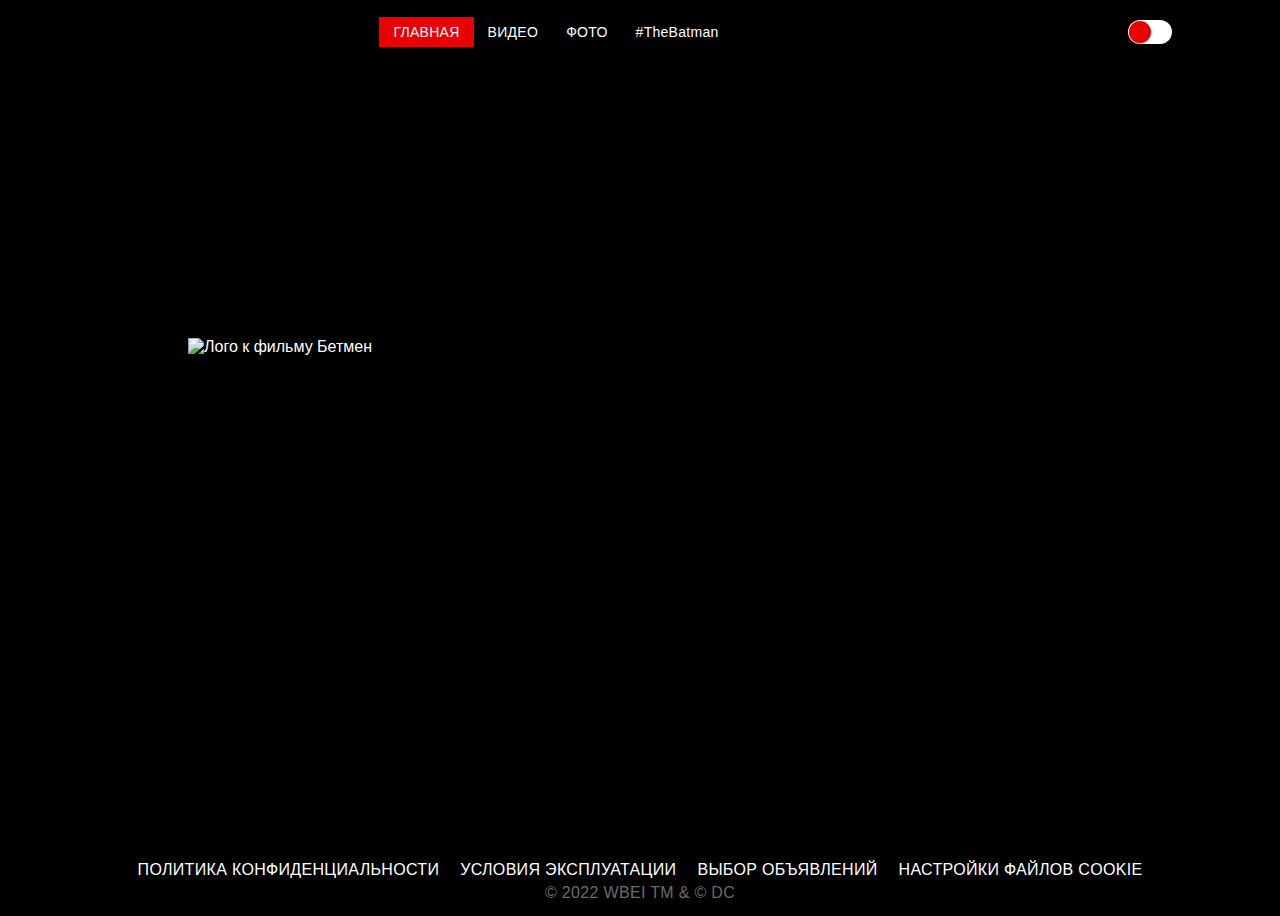
==== index.html @ aa9ab020 "16-02-22" ====
<!DOCTYPE html>
<html lang="ru">
<head>
    <meta charset="UTF-8">
    <meta http-equiv="X-UA-Compatible" content="IE=edge">
    <meta name="viewport" content="width=device-width, initial-scale=1.0">
    <link rel="stylesheet" href="css/style.css">
    <link rel="stylesheet" href="css/normalize.css">
    <title>BATMAN-2022</title>
</head>
<body>
    <header class="header">
        <button class="burger">menu</button>
    <nav class="header__navigation navigation">
        <button class="navigation__close"></button>
        <ul class="navigation__list">
            <li class="navigation__item">
                <a class="navigation__link navigation__link_active">Главная</a>
            </li>
            <li class="navigation__item">
                <a class="navigation__link" href="video.html">Видео</a>
            </li>
            <li class="navigation__item">
                <a class="navigation__link" href="photo.html">Фото</a>
            </li>
        </ul>

        <p class="header__hashtag">#TheBatman</p>
        <ul class="header__social social">
            <li class="social__item">
                <a href="" class="social__link social__link_fb"></a>
            </li>
            <li class="social__item">
                <a href="" class="social__link social__link_tw"></a>
            </li>
            <li class="social__item">
                <a href="" class="social__link social__link_inst"></a>
            </li>
        </ul>
    </nav>
    <div class="mute">
        <input class="mute__checkbox" type="checkbox" id="mute">
        <label for="mute" class="mute__label"></label>
    </div>
    </header>
    <main class="main main_index">
        <img src="img/logo.png" alt="Лого к фильму Бетмен" class="logo" width="329" height="235">
    </main>

    <footer class="footer">
        <ul class="footer__links">
            <li><a href="#" class="footer__links">Политика конфиденциальности</a></li>
            <li><a href="#" class="footer__links">Условия эксплуатации</a></li>
            <li><a href="#" class="footer__links">Выбор объявлений</a></li>
            <li><a href="#" class="footer__links">Настройки файлов cookie</a></li>
        </ul>

        <p class="footer__copyright">© 2022 WBEI TM & © DC</p>
    </footer>

</body>
</html>
---- css/style.css ----
@font-face {
    font-family: Roboto;
    font-weight: 400;
    font-display: swap;
    src: local('Roboto'),
    url('../fonts/roboto-v29-latin_cyrillic-regular.woff2') format('woff2'),
    url('../fonts/roboto-v29-latin_cyrillic-regular.woff') format('woff');
}

@font-face {
    font-family: Roboto;
    font-weight: 400;
    font-display: swap;
    src: local('Roboto'),
    url('../fonts/roboto-v29-latin_cyrillic-500.woff2') format('woff2'),
    url('../fonts/roboto-v29-latin_cyrillic-500.woff') format('woff');
}

html {
    box-sizing: border-box;
}

*, *::after, *::before {
    box-sizing:inherit;
}

body {
    height: 100vh;
    min-width: 320px;
    font-family: Roboto, sans-serif;
    background-color: #000;
    color:#fff;
    display: flex;
    flex-direction: column;
    justify-content: space-between;
}

img {
    max-width: 100%;
    height: auto;
}

button {
    padding: 0;
    cursor: pointer;
}

a {
    color: inherit;
    text-decoration: none;
}

ul {
    list-style: none;
    margin: 0;
    padding: 0;
}

h1, h2, h3, p {
    margin: 0;
}

.header {
    padding: 9px 0;
    position: relative;
}

.navigation {
    display: flex;
    justify-content: center;
    align-items: center;
    font-weight: 500;
    font-size: 14px;
    line-height: 16px;
    letter-spacing: 0.02em;

}

.navigation__list {
    display: flex;
    align-items:center;
    text-transform: uppercase;
    margin-right: 14px;
}

.navigation__link {
    padding: 7px 14px;
}

.navigation__link_active {
    background-color: rgba(233, 0, 0, 1);
    display: block;
}

.header__hashtag {
    margin-right: 70px;
}

.social {
    display: flex;
}

.social__item {
    margin-right: 20px;
}

.social__item:last-child {
    margin-right: 0;
}

.social__link {
    display: block;
    width: 24px;
    height: 24px;
}

.social__link_fb {
    background-image: url('../img/fb.svg');
}

.social__link_tw {
    background-image: url('../img/tw.svg');
}

.social__link_inst {
    background-image: url('../img/inst.svg');
}

.burger {
    display: none;

}

.mute {
    position: absolute;
    right: 100px;
    top: 50%;
    transform: translateY(-50%);
    width: 44px;
    height: 24px;
    overflow: hidden;
    background-color: #fff;
    border-radius: 30px;
}

.mute__checkbox {
    position: relative;
    width: 100%;
    height: 100%;
    padding: 0;
    margin: 0;
    opacity: 0;
    cursor: pointer;
    z-index: 3;
}



.mute__label:before,
.mute__label:after {
    content: '';
    position: absolute;
    display: block;
    top: 1px;
    left: 1px;
    height: 22px;
    width: 22px;
    border-radius: 50%;
    background: #E90000;
    box-shadow: 0px 1px 1px rgba(69, 2, 2, 0.3);
    transition: left 0.3s ease-in-out, right 0.3s ease-in-out;
    background-position: center;
    background-repeat: no-repeat;
}

.mute__label:before {
    background-image: url('../img/volume_off.svg');
}

.mute__label:after {
    right: -22px;
    left: auto;
    background-image: url('../img/volume_up.svg');
}

.mute__checkbox:checked+.mute__label:before {
    left: -22px;
}

.mute__checkbox:checked+.mute__label:after {
    right: 1px;
}

.navigation__close {
    display: none;
}

.main {
    flex-grow: 1;
}

.main_index {
    display: flex;
    align-items:center;
    background-image: url('../img/bg.jpg');
    background-image: no-repeat;
    background-position: top;
    background-size: cover;
    padding-left: 180px;
}

.footer {
    padding: 10px 0;
    display: flex;
    flex-direction: column;
    align-items:center;
    line-height: 11px;
    letter-spacing: 0.02em;
    text-transform: uppercase;
}

.footer__copyright {
    color: #6A6A6A;
}

.footer__links {
    display: flex;
    gap: 21px;
    margin-bottom: 6px;
}
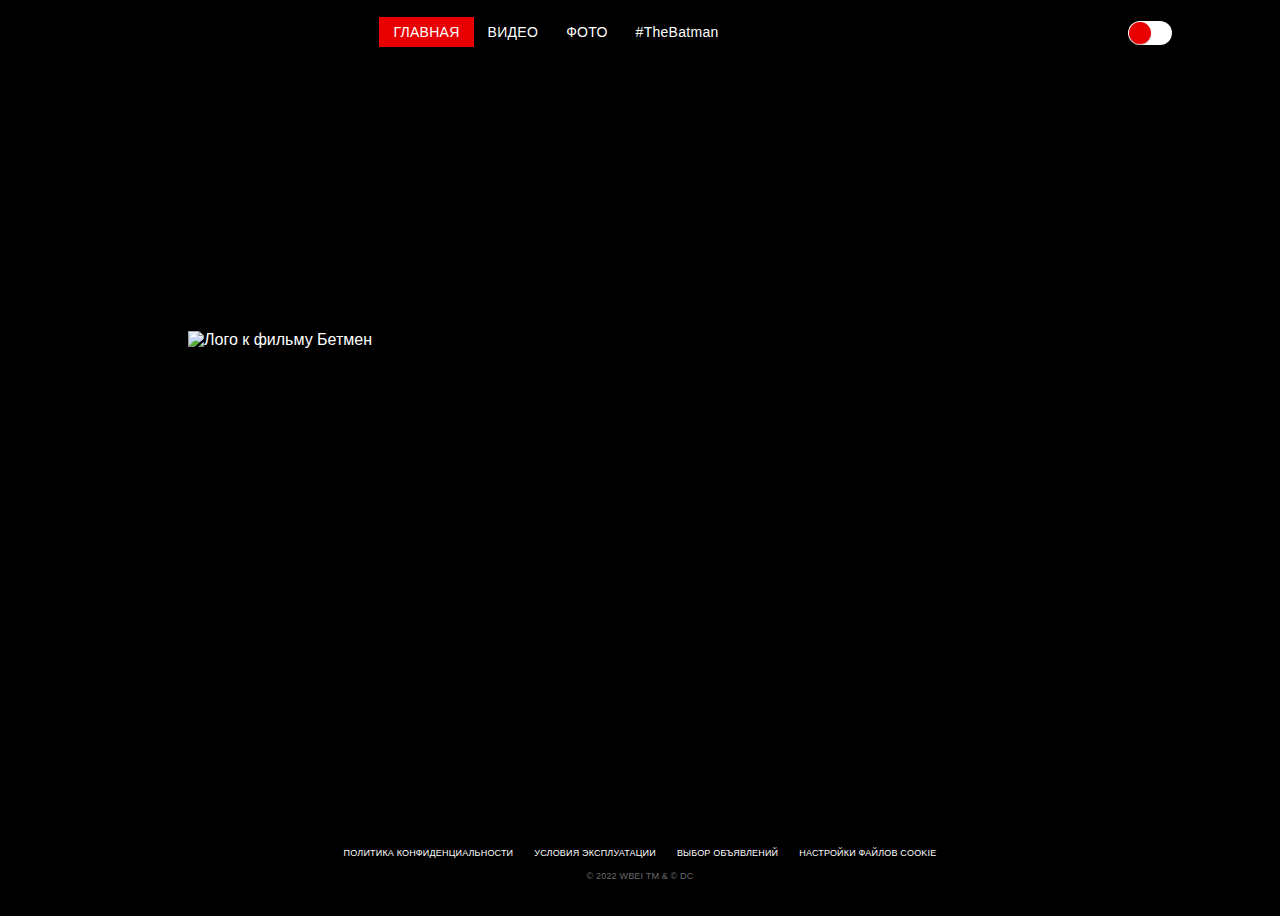
==== commit 6c357c93: "17-02-22" ====
--- a/index.html
+++ b/index.html
@@ -11,7 +11,7 @@
 <body>
     <header class="header">
         <button class="burger">menu</button>
-    <nav class="header__navigation navigation">
+    <nav class="header__navigation navigation ">
         <button class="navigation__close"></button>
         <ul class="navigation__list">
             <li class="navigation__item">
--- a/css/style.css
+++ b/css/style.css
@@ -61,6 +61,7 @@
 }
 
 .header {
+    height: 50px;
     padding: 9px 0;
     position: relative;
 }
@@ -78,13 +79,14 @@
 
 .navigation__list {
     display: flex;
-    align-items:center;
+    
     text-transform: uppercase;
     margin-right: 14px;
 }
 
 .navigation__link {
     padding: 7px 14px;
+    display: block;
 }
 
 .navigation__link_active {
@@ -197,6 +199,17 @@
 
 .main {
     flex-grow: 1;
+    position: relative;
+}
+
+.logo {
+    animation: zoomIn 1s;
+}
+
+@keyframes zoomIn {
+    from {
+        transform: scale3d(0, 0, 0);
+    }
 }
 
 .main_index {
@@ -210,10 +223,14 @@
 }
 
 .footer {
+    height: 70px;
+    position: relative;
+    z-index: 500;
     padding: 10px 0;
     display: flex;
     flex-direction: column;
     align-items:center;
+    font-size: 9px;
     line-height: 11px;
     letter-spacing: 0.02em;
     text-transform: uppercase;
@@ -227,4 +244,178 @@
     display: flex;
     gap: 21px;
     margin-bottom: 6px;
+}
+
+.main-slider {
+    height: 100%;
+}
+
+.slider-main {
+    height: calc(100% - 120px);
+}
+
+.slider-main__item {
+    display: flex;
+    align-items:center;
+    justify-content: center;
+}
+
+.pagination {
+    padding: 0 20px;
+    z-index: 400;
+    position: absolute;
+    bottom: 0;
+    left: 0;
+    right: 0;
+    background-color:#000;
+    min-height: 144px;
+    padding-top: 12px;
+}
+
+.pagination__arrow {
+    display: block;
+    margin: 0 auto 20px;
+    padding-bottom: 15px;
+    width: 0;
+    height: 0;
+    border-left: 6px solid transparent;
+    border-right: 6px solid transparent;
+    border-bottom: 6px solid transparent;
+    border-top: 6px solid white;
+    background-color: transparent;
+    transition: border-top-color 0.3s ease-in-out;
+}
+.pagination__arrow:hover {
+    border-top-color: #E90000;
+}
+
+.slider-thumbs {
+    max-width: 820px;
+}
+
+.slider-main__video {
+    height: 100%;
+    width: 100%;
+}
+
+@media (max-width: 1024px) {
+    .mute {
+        right: 20px;
+    }
+.main_index {
+    padding-left: 60px;
+}
+
+}
+
+@media (max-width: 768px) {
+    .header {
+        display: flex;
+        align-items:center;
+        padding: 0 20px;
+    }
+
+    .burger {
+        display: block;
+        width: 20px;
+        height: 12px;
+        background-color: transparent;
+        background-image: url('../img/menu.svg');
+        bottom: none;
+    }
+
+    .navigation {
+        position: fixed;
+        top: 0;
+        left: 0;
+        bottom: 0;
+        width: 240px;
+        transform: translateX(-240px);
+        background-color: #260707;
+        flex-direction: column;
+        justify-content: flex-start;
+        padding-top: 90px;
+        text-align: center;
+        align-items: stretch;
+    }
+
+    .navigation_active {
+        transform: translateX(0);
+        transition: transform 0.3s ease-in-out;
+    }
+
+    .navigation__list {
+        flex-direction: column;
+        margin-right: 0;
+        gap: 6px;
+        margin-bottom: 6px;
+    }
+
+    .navigation__link {
+        padding-top: 12px;
+        padding-bottom: 12px;
+    }
+
+    .header__hashtag {
+        margin-right: 0;
+        margin-bottom: 40px;
+    }
+
+    .navigation__close {
+        position: absolute;
+        display: block;
+        top: 20px;
+        left: 20px;
+        width: 16px;
+        height: 16px;
+        background-image: url('../img/close.svg');
+        background-color: transparent;
+        border: none;
+    }
+
+    .social {
+        justify-content: center;
+    }
+
+    .main_index {
+        padding-left: 30px;
+    }
+
+    .logo {
+        width: 230px;
+    }
+
+    .footer {
+        padding-left: 20px;
+        padding-right: 20px;
+        text-align: center;
+    }
+}
+
+@media (max-width: 580px) {
+    .footer {
+        height: 50px;
+        font-size: 6px;
+        line-height: 7px;
+    }
+
+    .main_index {
+        background-image: linear-gradient(0.11deg, rgba(0, 0, 0, 0.76) 32.14%, rgba(255, 0, 0, 0) 72.56%), url('../img/bg-m.jpg');
+        align-items:flex-end;
+        justify-content: center;
+        padding-bottom: 64px;
+        padding-left: 0;
+    }
+
+    .logo {
+        width: 125px;
+    }
+
+    .pagination {
+        min-height: 80px;
+    }
+
+    .pagination__arrow {
+        margin-bottom: 6px;
+    }
 }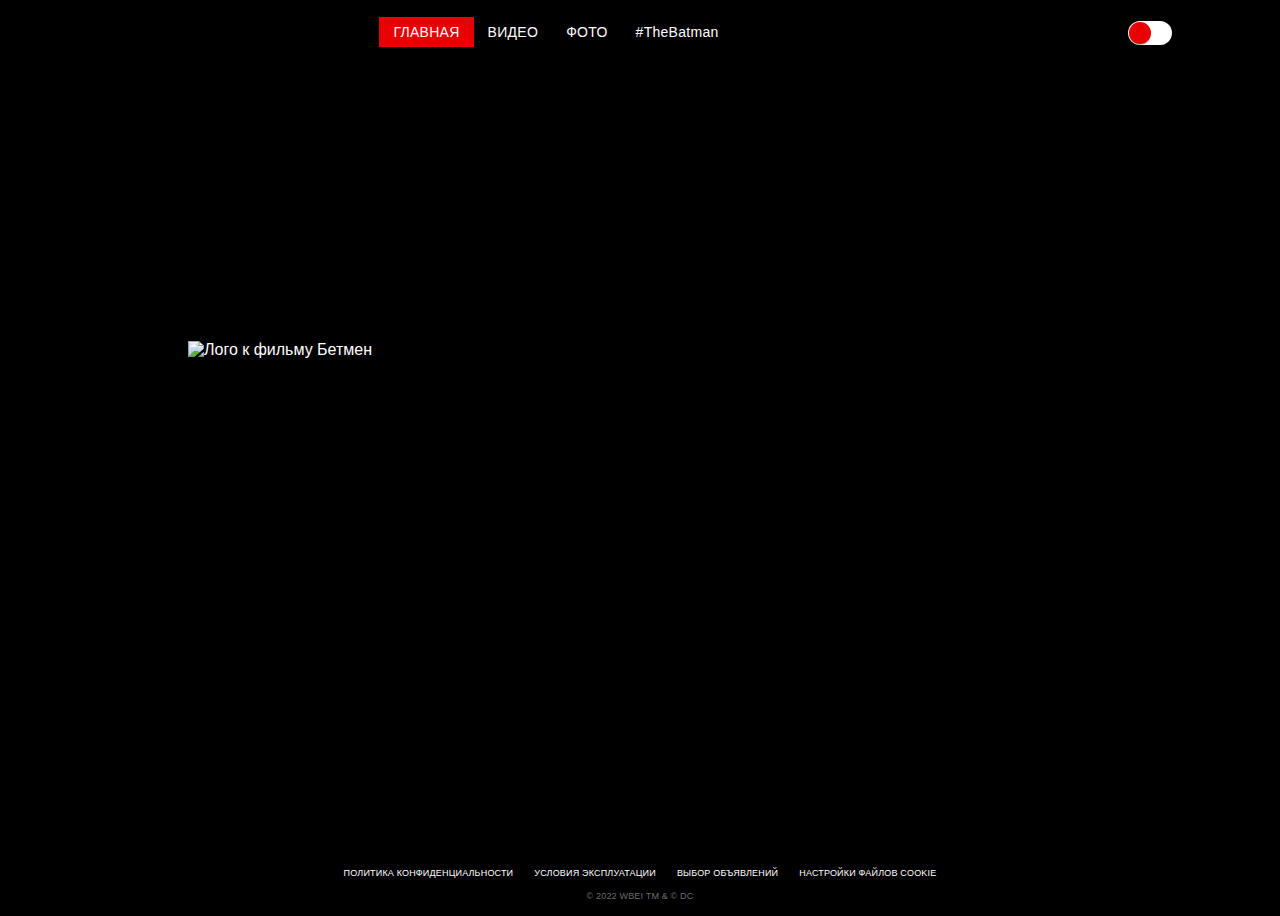
==== commit 6cb359de: "18-02-22" ====
--- a/index.html
+++ b/index.html
@@ -10,8 +10,8 @@
 </head>
 <body>
     <header class="header">
-        <button class="burger">menu</button>
-    <nav class="header__navigation navigation ">
+        <button class="burger"></button>
+    <nav class="header__navigation navigation navigation_active">
         <button class="navigation__close"></button>
         <ul class="navigation__list">
             <li class="navigation__item">
--- a/css/style.css
+++ b/css/style.css
@@ -74,12 +74,12 @@
     font-size: 14px;
     line-height: 16px;
     letter-spacing: 0.02em;
+    z-index: 600;
 
 }
 
 .navigation__list {
     display: flex;
-    
     text-transform: uppercase;
     margin-right: 14px;
 }
@@ -223,7 +223,7 @@
 }
 
 .footer {
-    height: 70px;
+    height: 50px;
     position: relative;
     z-index: 500;
     padding: 10px 0;
@@ -251,7 +251,7 @@
 }
 
 .slider-main {
-    height: calc(100% - 120px);
+    height: calc(100% - 100px);
 }
 
 .slider-main__item {
@@ -320,8 +320,13 @@
         width: 20px;
         height: 12px;
         background-color: transparent;
+        border: none;
         background-image: url('../img/menu.svg');
         bottom: none;
+    }
+
+    .burger:hover {
+        background-color:#E90000;
     }
 
     .navigation {
@@ -337,11 +342,11 @@
         padding-top: 90px;
         text-align: center;
         align-items: stretch;
+        transition: transform 0.3s ease-in-out;
     }
 
     .navigation_active {
         transform: translateX(0);
-        transition: transform 0.3s ease-in-out;
     }
 
     .navigation__list {
@@ -373,6 +378,11 @@
         border: none;
     }
 
+    .navigation__close:hover {
+        transform: translate(0, 0) rotate(175deg);
+        transition: transform 0.5s;
+    }
+
     .social {
         justify-content: center;
     }
